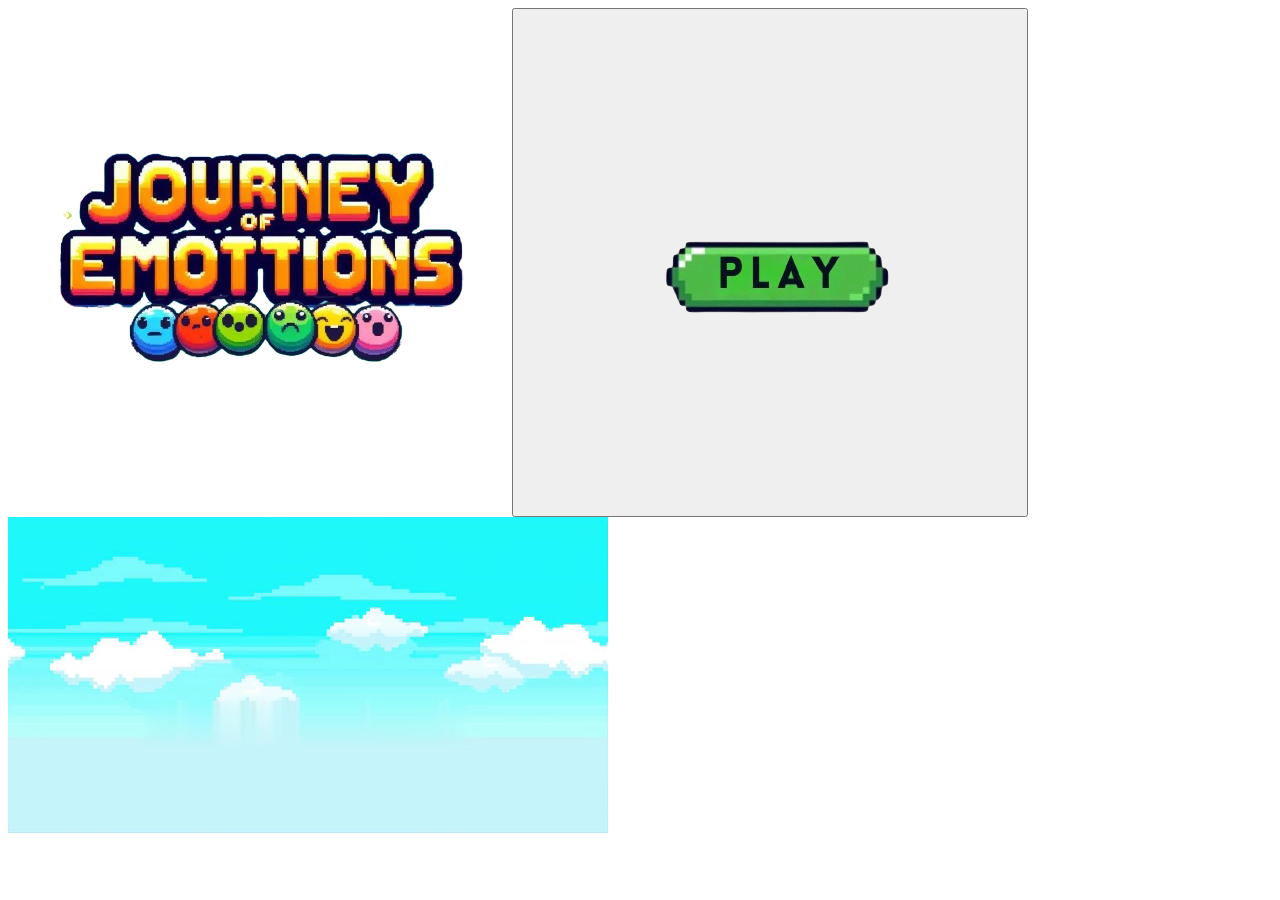
==== index.html @ 76c647be "Corrigido" ====
<!DOCTYPE html>
<html lang="pt-br">
<head>
<meta charset="UTF-8">
<meta name="viewport" content="width=device-width, initial-scale=1.0">
<title>Jornada Das Emoções</title>
<link rel="stylesheet" href="styles.css">
</head>
<body>
<div id="inicio" class="inicio">
  <img src="/media/LogoInicial.png" class="titulo-imagem">
  <button onclick="iniciarJogo()">
    <img src="/media/BotaoPlay.png" alt="Iniciar">
  </button>
</div>

<!-- Adicionando o vídeo -->
<video id="video" autoplay muted loop class="video">
  <source src="/media/FundoInicial.mp4" type="video/webm">
  Your browser does not support the video tag.
</video>

<script src="script.js"></script>
</body>
</html>
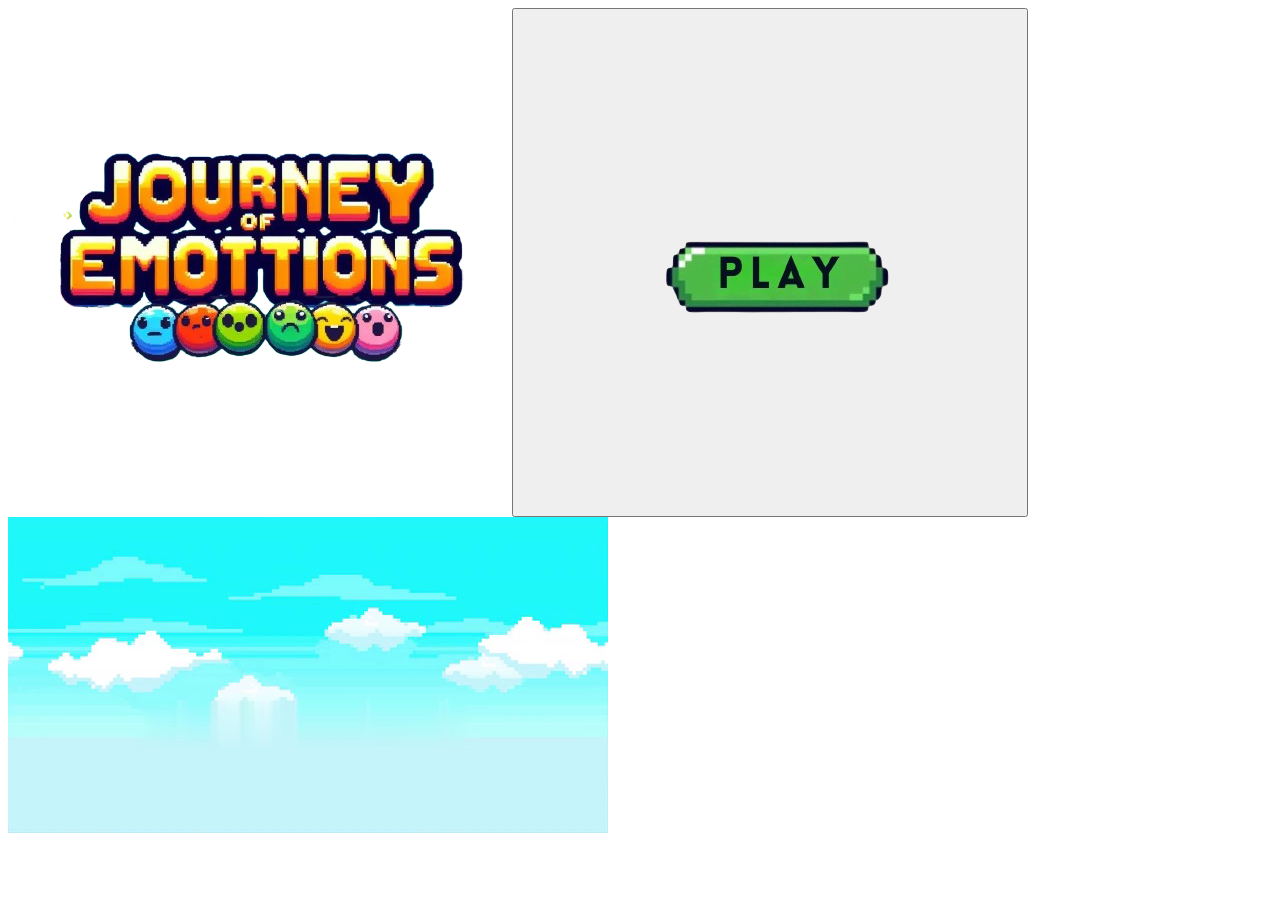
==== commit cd9618c7: "Atualizado" ====
--- a/index.html
+++ b/index.html
@@ -1,25 +1,24 @@
 <!DOCTYPE html>
-<html lang="pt-br">
-<head>
-<meta charset="UTF-8">
-<meta name="viewport" content="width=device-width, initial-scale=1.0">
-<title>Jornada Das Emoções</title>
-<link rel="stylesheet" href="styles.css">
-</head>
-<body>
-<div id="inicio" class="inicio">
-  <img src="/media/LogoInicial.png" class="titulo-imagem">
-  <button onclick="iniciarJogo()">
-    <img src="/media/BotaoPlay.png" alt="Iniciar">
-  </button>
-</div>
+  <html lang="pt-br">
+    <head>
+    <meta charset="UTF-8">
+    <meta name="viewport" content="width=device-width, initial-scale=1.0">
+    <title>Jornada Das Emoções</title>
+    <link rel="stylesheet" href="styles.css">
+    </head>
+  <body>
+  <div id="inicio" class="inicio">
+    <img src="/media/LogoInicial.png" class="titulo-imagem">
+    <button onclick="iniciarJogo()">
+      <img src="/media/BotaoPlay.png" alt="Iniciar">
+    </button>
+  </div>
 
-<!-- Adicionando o vídeo -->
-<video id="video" autoplay muted loop class="video">
-  <source src="/media/FundoInicial.mp4" type="video/webm">
-  Your browser does not support the video tag.
-</video>
+  <video id="video" autoplay muted loop class="video">
+    <source src="/media/FundoInicial.mp4" type="video/webm">
+    Your browser does not support the video tag.
+  </video>
 
-<script src="script.js"></script>
-</body>
-</html>
+  <script src="script.js"></script>
+  </body>
+  </html>
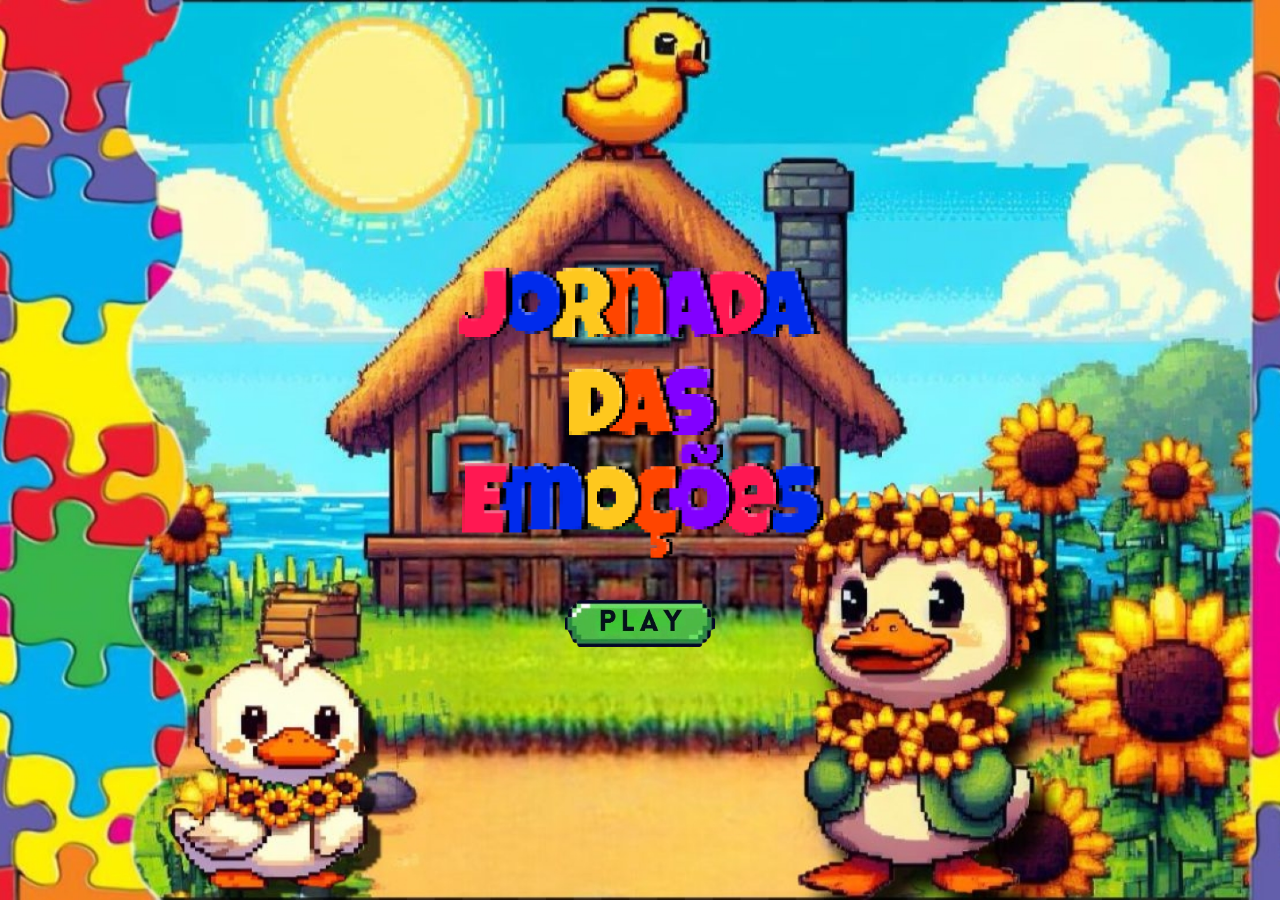
==== commit 2b62e46e: "Merge branch 'main' of https://github.com/JornadaDasEmocoes/JornadaDasEmocoes.github.io" ====
--- a/index.html
+++ b/index.html
@@ -1,24 +1,23 @@
 <!DOCTYPE html>
-  <html lang="pt-br">
-    <head>
-    <meta charset="UTF-8">
-    <meta name="viewport" content="width=device-width, initial-scale=1.0">
-    <title>Jornada Das Emoções</title>
-    <link rel="stylesheet" href="styles.css">
-    </head>
-  <body>
-  <div id="inicio" class="inicio">
-    <img src="/media/LogoInicial.png" class="titulo-imagem">
-    <button onclick="iniciarJogo()">
-      <img src="/media/BotaoPlay.png" alt="Iniciar">
-    </button>
-  </div>
+<html lang="pt-br">
+<head>
+<meta charset="UTF-8">
+<meta name="viewport" content="width=device-width, initial-scale=1.0">
+<title>Jornada Das Emoções</title>
+<link rel="stylesheet" href="/style/index.css">
+</head>
+<body>
 
-  <video id="video" autoplay muted loop class="video">
-    <source src="/media/FundoInicial.mp4" type="video/webm">
-    Your browser does not support the video tag.
-  </video>
+<!-- Div para a sobreposição de imagens animadas -->
+<div class="inicio">
+  <!-- Título e botão de início do jogo -->
+  <img src="/media/LogoInicial3.png" class="titulo-imagem">
+  <button onclick="iniciarJogo()">
+    <img src="/media/BotaoPlay.jpg" alt="Iniciar">
+  </button>
+</div>
 
-  <script src="script.js"></script>
-  </body>
-  </html>
+
+<script src="/js/script.js"></script>
+</body>
+</html>
--- a/style/index.css
+++ b/style/index.css
@@ -0,0 +1,125 @@
+@import url('https://fonts.googleapis.com/css2?family=Pixelify+Sans:wght@400..700&display=swap');
+
+body, html {
+  background-image: url(/media/fundoIndex1.jpg);
+  background-repeat: no-repeat; /* Impede a repetição da imagem de fundo */
+  background-size:cover; /* Cobrirá todo o corpo */
+  background-position: center; /* Centraliza a imagem */
+  margin: 0;
+  padding: 0;
+  width: 100%;
+  height: 100%;
+  position: relative;
+  transition: opacity 0.2s ease;
+}
+
+.inicio {
+  display: flex;
+  flex-direction: column;
+  justify-content: center;
+  align-items: center;
+  height: 100%;
+}
+
+.titulo-imagem {
+  width: 80%; /* Ajuste a largura conforme necessário */
+  max-width: 400px; /* Limita a largura máxima */
+  height: auto; /* A altura será ajustada automaticamente para manter a proporção */
+  z-index: 2; /* Ajuste a ordem de sobreposição conforme necessário */
+}
+
+.container{
+  display: flex;
+  justify-content: space-around;
+  margin-top: 50px;
+}
+
+.dropzone {
+  width: 200px;
+  height: 200px;
+  border: 2px dashed #aaa;
+}
+
+.draggable {
+  width: 200px;
+  height: 200px;
+  background-color: #007bff;
+  color: white;
+  text-align: center;
+  line-height: 200px;
+}
+
+/* Adiciona uma margem superior ao botão */
+.inicio button {
+  margin-top: 2%;
+  background: transparent;
+  border: transparent;
+  cursor: pointer;
+  transition: transform 0.3s ease;
+}
+
+.inicio button:hover {
+  transform: scale(1.1); /* Efeito de escala ao passar o mouse */
+}
+
+/* Estilo para o botão de imagem */
+.inicio button img {
+  width: 150px; /* Ajuste o tamanho da imagem conforme necessário */
+}
+
+/* Estilos para o vídeo */
+.video {
+  position: fixed;
+  top: 0;
+  left: 0;
+  min-width: 100%;
+  min-height: 100%;
+  z-index: -1; /* Para colocar o vídeo atrás dos outros elementos */
+}
+
+/* Media query para ajustar o layout quando a tela for menor que 800px */
+@media screen and (max-width: 800px) {
+  
+  .inicio {
+  display: flex;
+  flex-direction: column;
+  justify-content: center;
+  align-items: center;
+  height: 120%;
+  }
+
+  .container {
+    align-items: center; /* Centraliza os botões na coluna */
+  }
+
+  .titulo-imagem {
+    width: 60%; /* Ajuste a largura conforme necessário */
+    max-width: 500px; /* Limita a largura máxima */
+    height: auto; /* A altura será ajustada automaticamente para manter a proporção */
+  }
+
+  /* Estilo para o botão de imagem */
+  .inicio button img {
+    width: 120px; /* Ajuste o tamanho da imagem conforme necessário */
+    padding: 50px;
+  }
+}
+
+/* Animação para o logo */
+@keyframes mover {
+  0% { transform: translateY(-5px); }
+  50% { transform: translateY(5px); }
+  100% { transform: translateY(-5px); }
+}
+
+.titulo-imagem {
+  animation: mover 2s infinite; /* Aplica a animação ao logo */
+}
+
+@keyframes moverAviao {
+  0% { left: -120px; top: 70%; transform: translate(-40%, -40%); } /* Inicia fora da tela à esquerda */
+  25% { left: 50%; top: 80%; } /* Move para cima */
+  100% {left: calc(180% - 220px); top: 60%; } /* Move para a direita e desce um pouco */
+}
+
+
